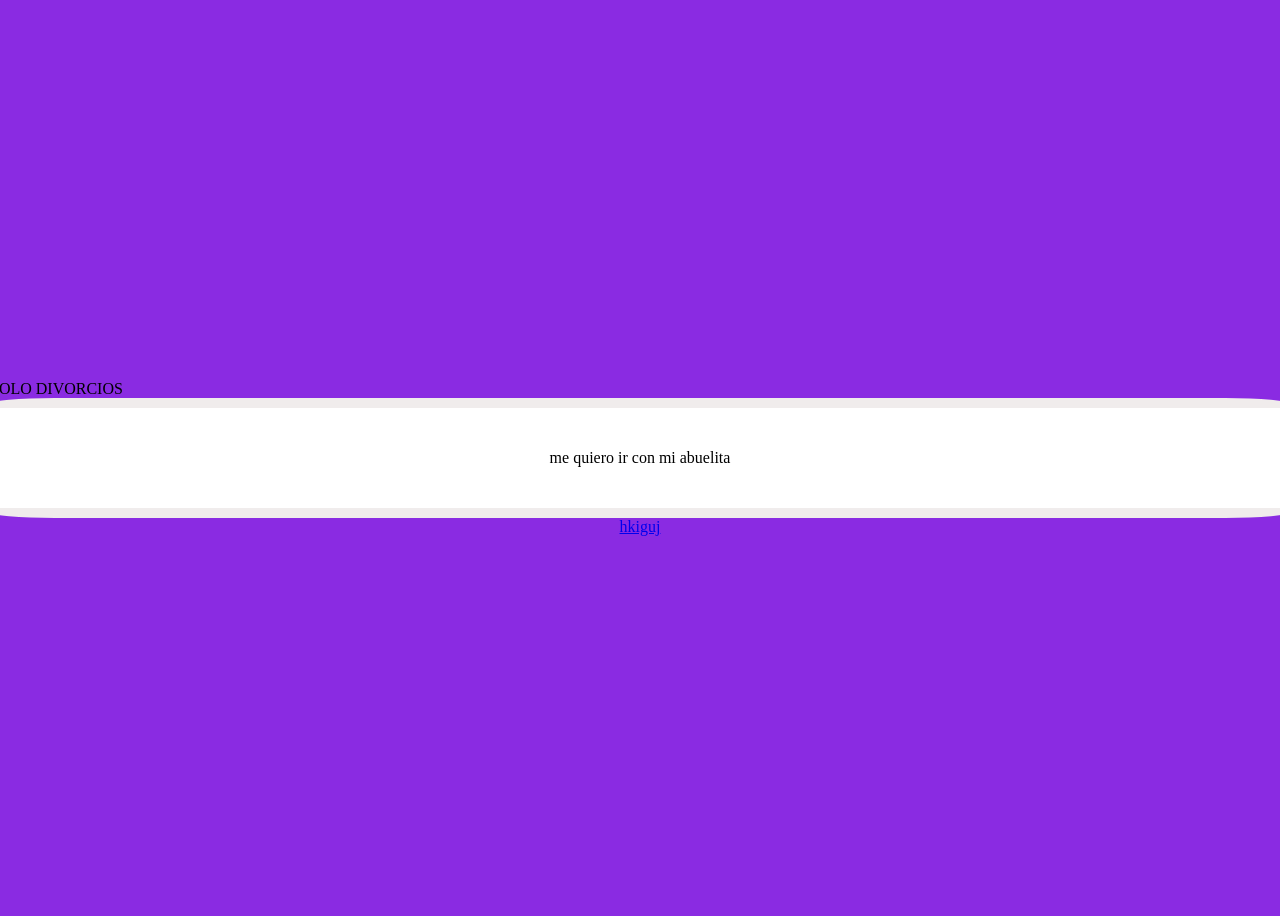
==== index.html @ 56d9321d "iniciando" ====
<!DOCTYPE html>
<html lang="en">
<head>
    <meta charset="UTF-8">
    <meta name="viewport" content="width=device-width, initial-scale=1.0">
    <title>Document</title>
    <link rel="stylesheet" href="css/main.css">
</head>
<body>
    <divorcio>
        SOLO DIVORCIOS 
        <hijos>
            me quiero ir con mi abuelita
        </hijos>

    </divorcio>
    <a href="./hu.html">hkiguj</a>
    
</body>
</html>
---- css/main.css ----
divorcio *{
    background: white;
    display: flex;
    justify-content: center;
    align-content: center;
    align-items: center;
    width: 100vw;
    height: 100px;
    color:rgb(0, 0, 0);
    animation: myAnimation 10s infinite;
    border-radius: 5%;
    border:rgba(224, 215, 215, 0.469) 10px solid;
}

divorcio *:hover{
    border:rgb(255, 255, 255) 10px solid;
}

@keyframes myAnimation {
  0% {
     color:rgb(0, 0, 0);
    transform:rotate3d(0deg);
}
  50%{
     color: rgb(51, 142, 222);
  }
  100% {
    transform:rotate3d(360deg);
     color:rgb(0, 0, 0);
}
}


body {
    background: blueviolet;
    display: flex;
    flex-direction: column;
    justify-content: center;
    align-content: center;
    align-items: center;
    height: 100vh;
}
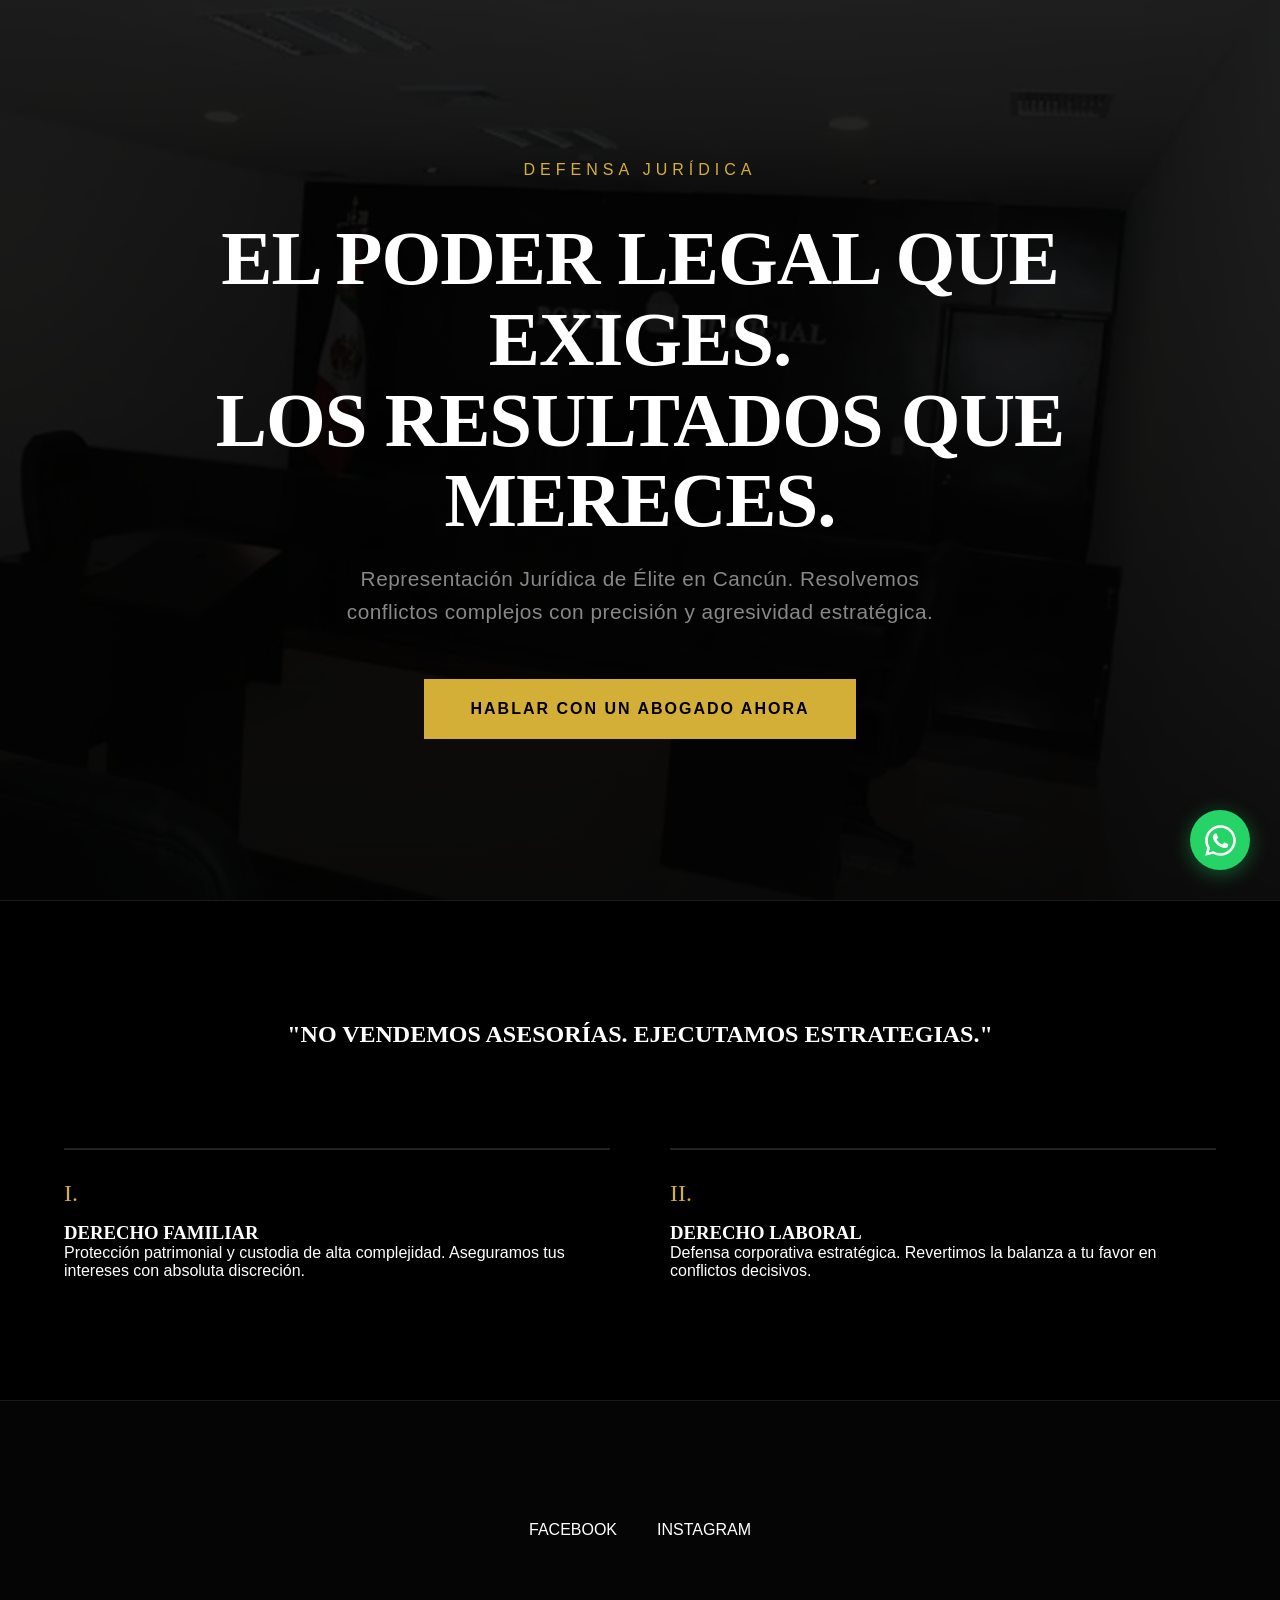
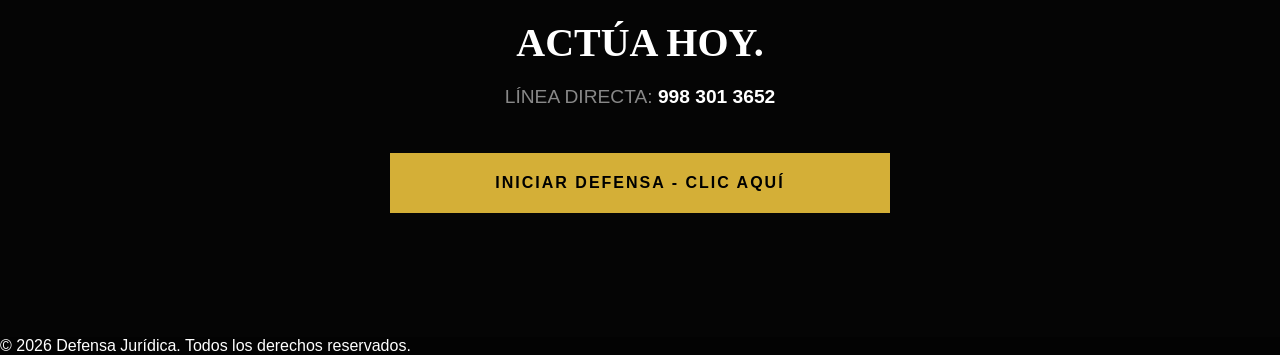
==== commit 9d6eef20: "o" ====
--- a/index.html
+++ b/index.html
@@ -1,20 +1,93 @@
 <!DOCTYPE html>
-<html lang="en">
+<html lang="es">
 <head>
     <meta charset="UTF-8">
     <meta name="viewport" content="width=device-width, initial-scale=1.0">
-    <title>Document</title>
-    <link rel="stylesheet" href="css/main.css">
+    <title>Defensa Jurídica | Representación de Élite</title>
+    <link rel="preconnect" href="https://fonts.googleapis.com">
+    <link rel="preconnect" href="https://fonts.gstatic.com" crossorigin>
+    <link href="https://fonts.googleapis.com/css2?family=Cinzel:wght@500;700;800&family=Montserrat:wght@300;400;600;800&display=swap" rel="stylesheet">
+    
+    <style>
+        :root { --bg-color: #030303; --text-main: #FFFFFF; --text-muted: #888888; --accent-gold: #D4AF37; --accent-hover: #F3E5AB; }
+        * { margin: 0; padding: 0; box-sizing: border-box; }
+        html { scroll-behavior: smooth; }
+        body { background-color: var(--bg-color); color: var(--text-main); font-family: 'Montserrat', sans-serif; overflow-x: hidden; }
+        h1, h2, h3, h4 { font-family: 'Cinzel', serif; font-weight: 700; text-transform: uppercase; }
+        a { text-decoration: none; color: var(--text-main); transition: all 0.3s ease; }
+
+        @keyframes fadeUp { 0% { opacity: 0; transform: translateY(40px); } 100% { opacity: 1; transform: translateY(0); } }
+        .animate { animation: fadeUp 1.2s cubic-bezier(0.16, 1, 0.3, 1) forwards; opacity: 0; }
+        .delay-1 { animation-delay: 0.2s; } .delay-2 { animation-delay: 0.4s; } .delay-3 { animation-delay: 0.6s; }
+
+        .hero { height: 100vh; display: flex; flex-direction: column; justify-content: center; align-items: center; text-align: center; padding: 0 5%; position: relative; }
+        .hero::before { content: ''; position: absolute; top: 0; left: 0; width: 100%; height: 100%; background-image: linear-gradient(rgba(0,0,0,0.7), rgba(0,0,0,0.9)), url('IMAGEN/w1.svg'); background-size: cover; background-position: center; z-index: -1; opacity: 0.5; }
+        
+        .hero-logo { font-size: 1rem; letter-spacing: 5px; color: var(--accent-gold); margin-bottom: 40px; text-transform: uppercase; }
+        .hero h1 { font-size: clamp(2.5rem, 6vw, 5.5rem); line-height: 1.05; letter-spacing: -1px; margin-bottom: 20px; max-width: 1000px; }
+        .hero p { font-size: clamp(1rem, 2vw, 1.3rem); font-weight: 300; color: var(--text-muted); max-width: 600px; margin-bottom: 50px; letter-spacing: 0.5px; line-height: 1.6; }
+
+        .btn-gold { display: inline-block; background-color: var(--accent-gold); color: #000000; padding: 20px 45px; font-size: 1rem; font-weight: 800; letter-spacing: 2px; text-transform: uppercase; border: 1px solid var(--accent-gold); position: relative; overflow: hidden; z-index: 1; }
+        .btn-gold:hover { color: #000; box-shadow: 0 0 30px rgba(212, 175, 55, 0.4); transform: translateY(-2px); }
+
+        .section-dark { padding: 120px 5%; background-color: #000000; border-top: 1px solid #1a1a1a; }
+        .manifesto { text-align: center; max-width: 800px; margin: 0 auto 100px auto; }
+        .services-grid { display: grid; grid-template-columns: repeat(auto-fit, minmax(300px, 1fr)); gap: 60px; max-width: 1200px; margin: 0 auto; }
+        .service-card { border-top: 2px solid #222; padding-top: 30px; transition: border-color 0.4s ease; }
+        .service-card:hover { border-top-color: var(--accent-gold); }
+        .service-number { font-family: 'Cinzel', serif; font-size: 1.5rem; color: var(--accent-gold); margin-bottom: 15px; display: block; }
+
+        .section-closing { padding: 120px 5%; text-align: center; background: #050505; border-top: 1px solid #1a1a1a; }
+        .social-grid { display: flex; justify-content: center; gap: 40px; margin-bottom: 80px; flex-wrap: wrap; }
+        .contact-info { font-size: 1.2rem; color: var(--text-muted); margin: 15px 0; }
+        .contact-info span { color: var(--text-main); font-weight: 600; }
+
+        .wa-float { position: fixed; bottom: 30px; right: 30px; background-color: #25D366; color: #fff; width: 60px; height: 60px; border-radius: 50%; display: flex; justify-content: center; align-items: center; font-size: 35px; box-shadow: 0px 4px 20px rgba(37, 211, 102, 0.4); z-index: 100; }
+        
+        @media (max-width: 768px) { .btn-gold { width: 100%; text-align: center; } }
+    </style>
 </head>
 <body>
-    <divorcio>
-        SOLO DIVORCIOS 
-        <hijos>
-            me quiero ir con mi abuelita
-        </hijos>
 
-    </divorcio>
-    <a href="./hu.html">hkiguj</a>
-    
+    <section class="hero">
+        <div class="hero-logo animate">DEFENSA JURÍDICA</div>
+        <h1 class="animate delay-1">El Poder Legal Que Exiges.<br>Los Resultados Que Mereces.</h1>
+        <p class="animate delay-2">Representación Jurídica de Élite en Cancún. Resolvemos conflictos complejos con precisión y agresividad estratégica.</p>
+        <a href="https://api.whatsapp.com/send?phone=5219983013652" target="_blank" class="btn-gold animate delay-3">Hablar con un Abogado Ahora</a>
+    </section>
+
+    <section class="section-dark">
+        <div class="manifesto"><h2>"No vendemos asesorías. Ejecutamos estrategias."</h2></div>
+        <div class="services-grid">
+            <div class="service-card">
+                <span class="service-number">I.</span>
+                <h3>Derecho Familiar</h3>
+                <p>Protección patrimonial y custodia de alta complejidad. Aseguramos tus intereses con absoluta discreción.</p>
+            </div>
+            <div class="service-card">
+                <span class="service-number">II.</span>
+                <h3>Derecho Laboral</h3>
+                <p>Defensa corporativa estratégica. Revertimos la balanza a tu favor en conflictos decisivos.</p>
+            </div>
+        </div>
+    </section>
+
+    <section class="section-closing">
+        <div class="social-grid">
+            <a href="https://www.facebook.com/Abogado77500" target="_blank">FACEBOOK</a>
+            <a href="https://www.instagram.com/defensajurid1c4/" target="_blank">INSTAGRAM</a>
+        </div>
+        <div class="contact-block">
+            <h2 style="font-size: 2.5rem; margin-bottom: 20px;">Actúa Hoy.</h2>
+            <p class="contact-info">LÍNEA DIRECTA: <span>998 301 3652</span></p>
+            <a href="https://api.whatsapp.com/send?phone=5219983013652" class="btn-gold" style="width: 100%; max-width: 500px; margin-top: 30px;">Iniciar Defensa - Clic Aquí</a>
+        </div>
+    </section>
+
+    <a href="https://api.whatsapp.com/send?phone=5219983013652" class="wa-float">
+        <svg viewBox="0 0 32 32" width="35" height="35" fill="currentColor"><path d="M16 2.016A13.98 13.98 0 0 0 2 16c0 2.457.632 4.845 1.832 6.945L2 30l7.215-1.884A13.91 13.91 0 0 0 16 30c7.72 0 14-6.28 14-14s-6.28-14-14-14zm0 25.617c-2.122 0-4.204-.543-6.04-1.571l-.433-.243-4.26 1.112 1.134-4.135-.266-.442A11.605 11.605 0 0 1 4.367 16C4.367 9.584 9.584 4.367 16 4.367S27.633 9.584 27.633 16 22.416 27.633 16 27.633zm6.368-8.683c-.348-.175-2.062-1.018-2.38-1.134-.32-.117-.552-.175-.785.175-.233.35-.899 1.134-1.103 1.368-.203.232-.406.261-.755.087a9.387 9.387 0 0 1-2.756-1.7 10.375 10.375 0 0 1-1.91-2.378c-.203-.35-.022-.538.151-.713.157-.156.348-.406.523-.61.175-.204.233-.35.35-.583.116-.233.058-.437-.03-.61-.087-.175-.785-1.896-1.075-2.595-.283-.684-.57-.59-.785-.601-.204-.01-.437-.01-.669-.01a1.285 1.285 0 0 0-.93.437c-.32.35-1.222 1.194-1.222 2.91 0 1.716 1.25 3.375 1.425 3.608.175.233 2.463 3.757 5.965 5.27 2.913 1.256 3.498 1.004 4.137.946.64-.058 2.062-.843 2.352-1.658.29-.815.29-1.514.204-1.658-.087-.145-.32-.232-.669-.407z"/></svg>
+    </a>
+
+    <footer><p>&copy; 2026 Defensa Jurídica. Todos los derechos reservados.</p></footer>
 </body>
 </html>
